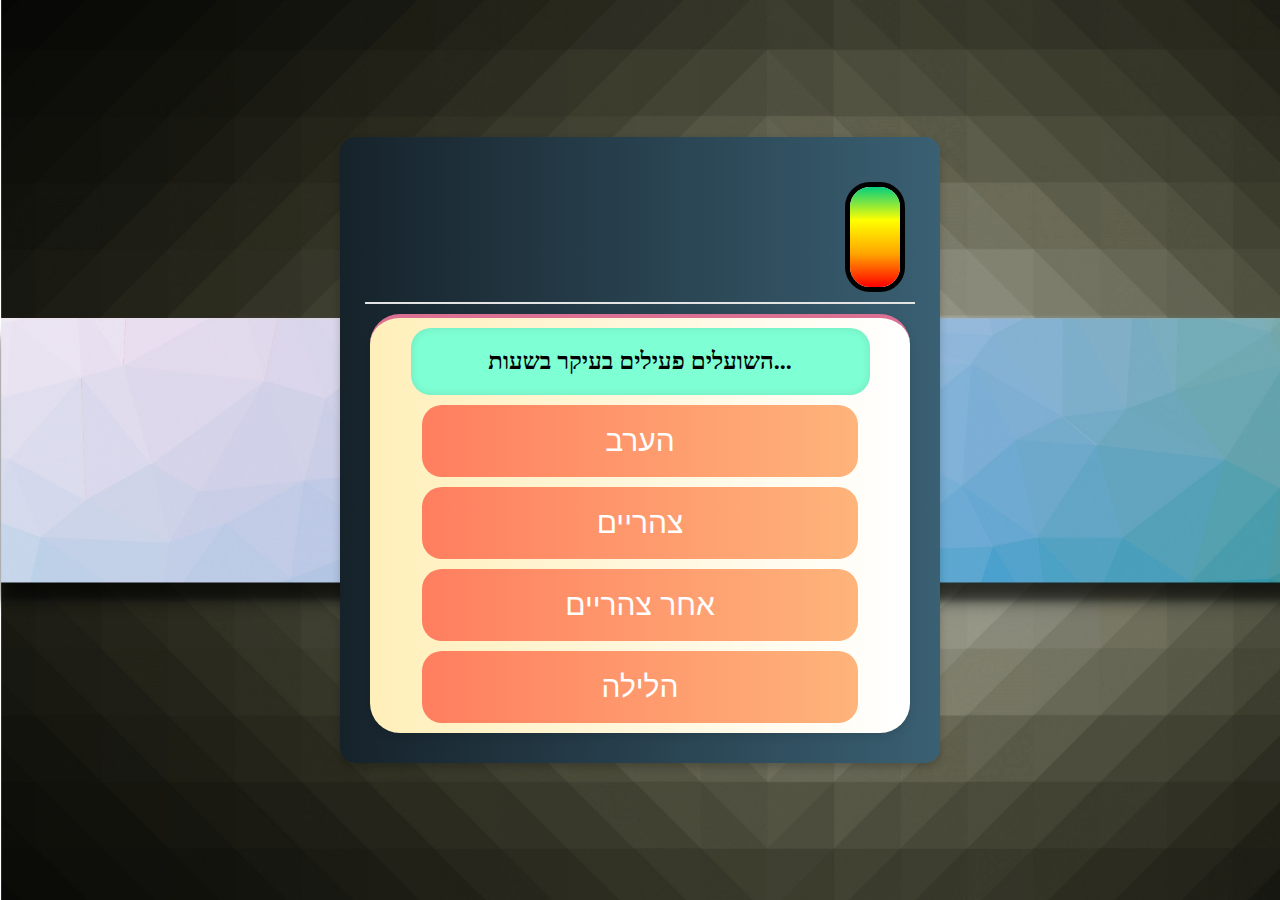
==== index.html @ 6a904fe3 "uploade the project" ====
<!DOCTYPE html>
<html lang="en">

<head>
    <meta charset="UTF-8">
    <meta name="viewport" content="width=device-width, initial-scale=1.0">
    <title>Document</title>
    <link rel="stylesheet" href="style.css">
    <script src="app.js" defer></script>
</head>

<body>
    <div class="container">
        <div class="maincontact">
            <div class="header">
                <div id="title">
                    <h2 id="myscore"></h2>
                </div>
                <div id="timerContainer">
                    <div id="hourglass">
                      <div id="sand"></div>
                    </div>
                  </div>
          
            </div>
            <div class="contact">
                <div class="qoastion" id="qoastion">
                    <div class="presentation">
                        <h2 id="myqoastion">Qoastion</h2>
                    </div>
                </div>
                <div class="answer" id="answer">
                    <button class="btn" id="btn0"></button>
                    <button class="btn" id="btn1"></button>
                    <button class="btn" id="btn2"></button>
                    <button class="btn" id="btn3"></button>
                </div>
            </div>
        </div>
</body>

</html>
---- style.css ----
body {
  margin: 0;
}

.container {
  display: flex;
  flex-direction: column;
  width: 100vw;
  height: 100vh;
  justify-content: center;
  align-items: center;
  background-image: url(./imag/banner-para-youtube-11.jpg);
  background-size: cover;
  animation: backgroundAnimation 10s ease-in-out infinite;
}

@keyframes backgroundAnimation {
  0% { background-position: 0 0; }
  50% { background-position: 100% 100%; }
  100% { background-position: 0 0; }
}

.maincontact {
  width: 80%;
  max-width: 600px;
  background: linear-gradient(to right, #16222A, #3A6073);
  padding: 20px;
  box-sizing: border-box;
  border-radius: 15px;
  box-shadow: 0 4px 8px rgba(0, 0, 0, 0.2);
}

.header {
  display: flex;
  justify-content: space-between;
  align-items: center;
  padding: 10px;
  margin: 5px;
  color: aliceblue;
  font-family: 'Courier New', Courier, monospace;
  border-bottom: 2px solid #e3e3e3;
}

#timerContainer {
  display: flex;
  justify-content: center;
  align-items: center;
  margin-top: 10px;
}

#hourglass {
  width: 50px;
  height: 100px;
  border: 5px solid black;
  border-radius: 25px;
  position: relative;
  overflow: hidden;
  background: linear-gradient(to bottom, #e0e0e0 50%, #ffffff 100%);
}

#sand {
  width: 100%;
  height: 100%;
  position: absolute;
  bottom: 0;
  background: linear-gradient(to bottom, #05ce7e, yellow, orange, red);
  animation: hourglass 5s ease-in-out forwards, colorChange 5s ease-in-out forwards;
}

@keyframes hourglass {
  from {
      height: 100%;
  }
  to {
      height: 0;
  }
}

@keyframes colorChange {
  0% {
      background-size: 100% 0%;
  }
  50% {
      background-size: 50% 25%;
  }
  75% {
      background-size: 25% 10%;
  }
  100% {
      background-size: 10% 0%;
  }
}

.contact {
  border-top: 4px solid palevioletred;
  background: linear-gradient(to right, #FFEFBA, #FFFFFF);
  border-radius: 30px;
  margin: 10px;
  display: flex;
  flex-direction: column;
  justify-content: center;
  align-items: center;
  box-shadow: 0 4px 8px rgba(0, 0, 0, 0.1);
}

.qoastion {
  width: 85%;
  display: flex;
  justify-content: center;
  align-items: center;
  background-color: aquamarine;
  margin-top: 10px;
  border-radius: 20px;
  box-shadow: inset 0 0 10px rgba(0, 0, 0, 0.1);
}

.answer {
  width: 95%;
  height: 100%;
  display: flex;
  gap: 10px;
  flex-direction: column;
  justify-content: center;
  align-items: center;
  margin: 10px;
}

.btn {
  width: 85%;
  height: 8vh;
  display: flex;
  justify-content: center;
  align-items: center;
  border-radius: 20px;
  border: none;
  background: linear-gradient(to right, #ff7e5f, #feb47b);
  color: white;
  font-family: Arial, Helvetica, sans-serif;
  font-size: 30px;
  transition: transform 0.2s;
}

.btn:hover {
  transform: scale(1.05);
  box-shadow: 0 4px 8px rgba(0, 0, 0, 0.2);
}

.btn.bad {
  background-color: rgb(237, 207, 207);
  border: 2px solid rgb(150, 43, 26);
  background: rgb(150, 43, 26);
  animation: shake 0.5s ease;
}

@keyframes shake {
  0% { transform: translateX(0); }
  25% { transform: translateX(-5px); }
  50% { transform: translateX(5px); }
  75% { transform: translateX(-5px); }
  100% { transform: translateX(0); }
}


.btn.good {
  background-color: rgba(13, 130, 13, 0.472);
  background: rgb(13, 130, 13);
  border: 2px solid rgb(13, 130, 13);
  box-shadow: 0 0 15px rgb(50, 144, 50);
  animation: pulseGood 1s infinite;
}

@keyframes pulseGood {
  0% { transform: scale(1); }
  50% { transform: scale(1.1); }
  100% { transform: scale(1); }
}

.gameOver {
  width: 60%;
  height: 60%;
  display: flex;
  flex-direction: column;
  align-items: center;
  justify-content: center;
  gap: 26px;
  padding: 20px;
  background-color: beige;
  border: 4px solid #000;
  border-radius: 10px;
  z-index: 1;
  animation: pulse 2s infinite;
}

@keyframes pulse {
  0% { transform: scale(1); }
  50% { transform: scale(1.05); }
  100% { transform: scale(1); }
}


@media screen and (max-width: 768px) {
  .maincontact {
      width: 90%;
  }
  
  .btn {
      font-size: 25px;
  }

  .qoastion {
      font-size: 20px;
  }

  .answer {
      font-size: 20px;
  }

  .gameOver {
      width: 90%;
  }

  #hourglass {
      width: 40px;
      height: 80px;
  }
}
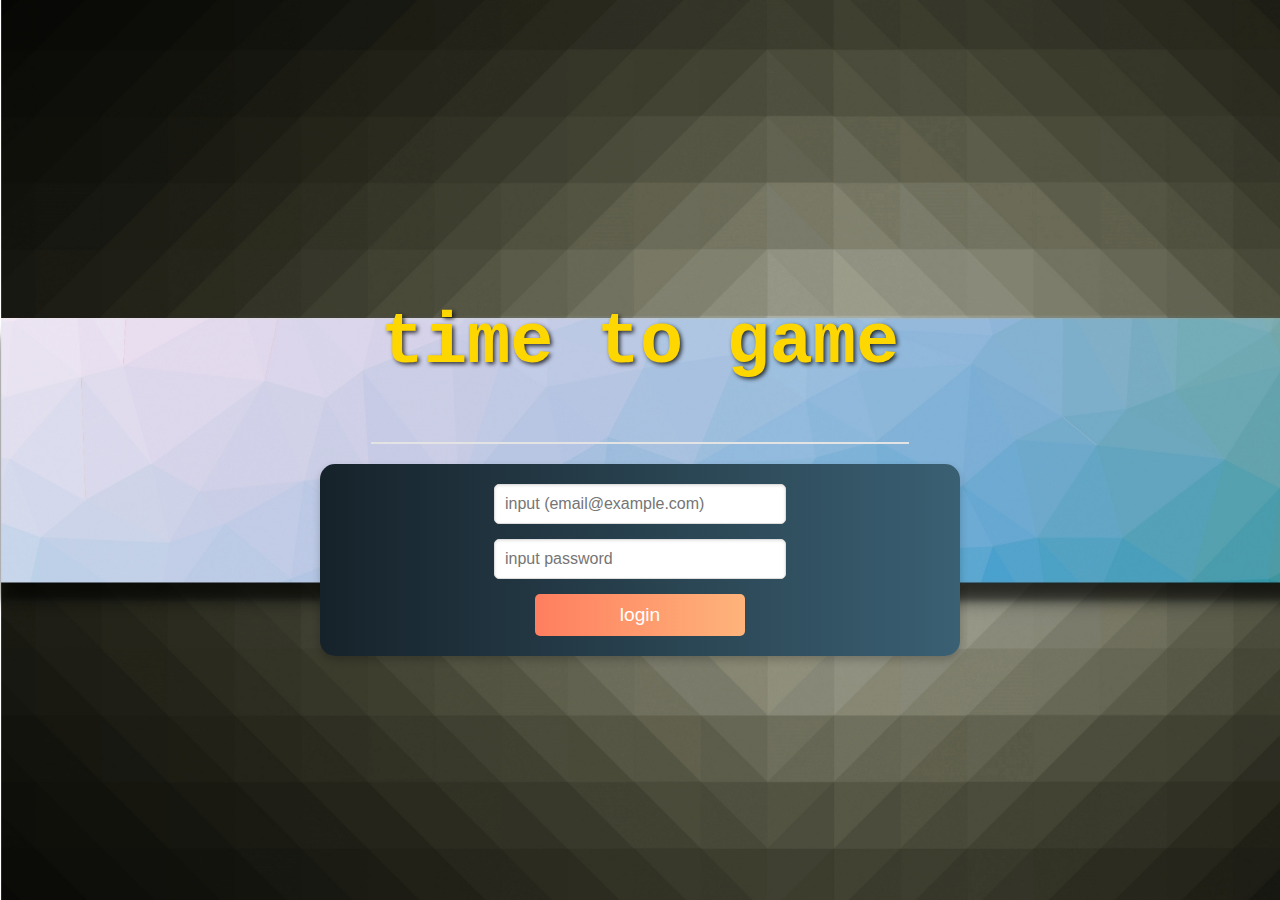
==== commit f52d58d5: "rename index -> home, login -> index" ====
--- a/index.html
+++ b/index.html
@@ -4,39 +4,33 @@
 <head>
     <meta charset="UTF-8">
     <meta name="viewport" content="width=device-width, initial-scale=1.0">
-    <title>Document</title>
-    <link rel="stylesheet" href="style.css">
-    <script src="app.js" defer></script>
+    <title>login</title>
+    <link rel="stylesheet" href="login.css">
+    <script src="login.js" defer></script>
 </head>
 
 <body>
     <div class="container">
-        <div class="maincontact">
-            <div class="header">
-                <div id="title">
-                    <h2 id="myscore"></h2>
+        <div class="header">
+            <h1 id="tytleHeader">time to game</h1>
+        </div>
+        <div class="login">
+            <form action="">
+                <div class="loginform">
+                    <div class="logininput">
+                        <input class="input" type="text" id="userName" placeholder="input (email@example.com)" required>
+                    </div>
+                    <div class="logininput">
+                        <input class="input" type="password" id="password" placeholder="input password" required>
+                    </div>
+                    <div class="logininput" type="submit" name="submit"><button id="submitLogin">login</button>
+                    </div>
+
                 </div>
-                <div id="timerContainer">
-                    <div id="hourglass">
-                      <div id="sand"></div>
-                    </div>
-                  </div>
-          
-            </div>
-            <div class="contact">
-                <div class="qoastion" id="qoastion">
-                    <div class="presentation">
-                        <h2 id="myqoastion">Qoastion</h2>
-                    </div>
-                </div>
-                <div class="answer" id="answer">
-                    <button class="btn" id="btn0"></button>
-                    <button class="btn" id="btn1"></button>
-                    <button class="btn" id="btn2"></button>
-                    <button class="btn" id="btn3"></button>
-                </div>
-            </div>
+            </form>
+
         </div>
+    </div>
 </body>
 
 </html>--- a/login.css
+++ b/login.css
@@ -0,0 +1,102 @@
+/* login.css */
+
+body {
+    margin: 0;
+}
+
+.container {
+    display: flex;
+    flex-direction: column;
+    width: 100vw;
+    height: 100vh;
+    justify-content: center;
+    align-items: center;
+    background-image: url(./imag/banner-para-youtube-11.jpg);
+    background-size: cover;
+    animation: backgroundAnimation 10s ease-in-out infinite;
+}
+
+@keyframes backgroundAnimation {
+    0% {
+        background-position: 0 0;
+    }
+
+    50% {
+        background-position: 100% 100%;
+    }
+
+    100% {
+        background-position: 0 0;
+    }
+}
+
+.header {
+    display: flex;
+    justify-content: center;
+    align-items: center;
+    padding: 10px;
+    color: aliceblue;
+    font-family: 'Courier New', Courier, monospace;
+    border-bottom: 2px solid #e3e3e3;
+    margin-bottom: 20px;
+}
+
+.header h1 {
+    font-size: 4.5em;
+    color: #FFD700;
+    text-shadow: 2px 2px 4px rgba(0, 0, 0, 0.772);
+    font-weight: bold;
+}
+
+.login {
+    width: 50%;
+    background: linear-gradient(to right, #16222A, #3A6073);
+    padding: 20px;
+    box-sizing: border-box;
+    border-radius: 15px;
+    box-shadow: 0 4px 8px rgba(0, 0, 0, 0.2);
+}
+
+.loginform {
+    display: flex;
+    flex-direction: column;
+    gap: 15px;
+}
+
+.logininput {
+    display: flex;
+    flex-direction: column;
+}
+
+.input {
+    padding: 10px;
+    border-radius: 5px;
+    border: 1px solid #ddd;
+    font-size: 1em;
+    box-shadow: inset 0 1px 3px rgba(0, 0, 0, 0.1);
+    transition: box-shadow 0.3s ease;
+    width: 45%;
+    margin: 0 auto;
+}
+
+.input:focus {
+    box-shadow: 0 0 8px rgba(50, 144, 50, 0.3);
+}
+
+button {
+    padding: 10px;
+    border-radius: 5px;
+    border: none;
+    background: linear-gradient(to right, #ff7e5f, #feb47b);
+    color: white;
+    font-size: 1.2em;
+    cursor: pointer;
+    transition: transform 0.2s;
+    width: 35%;
+    margin: 0 auto;
+}
+
+button:hover {
+    transform: scale(1.05);
+    box-shadow: 0 4px 8px rgba(0, 0, 0, 0.2);
+}